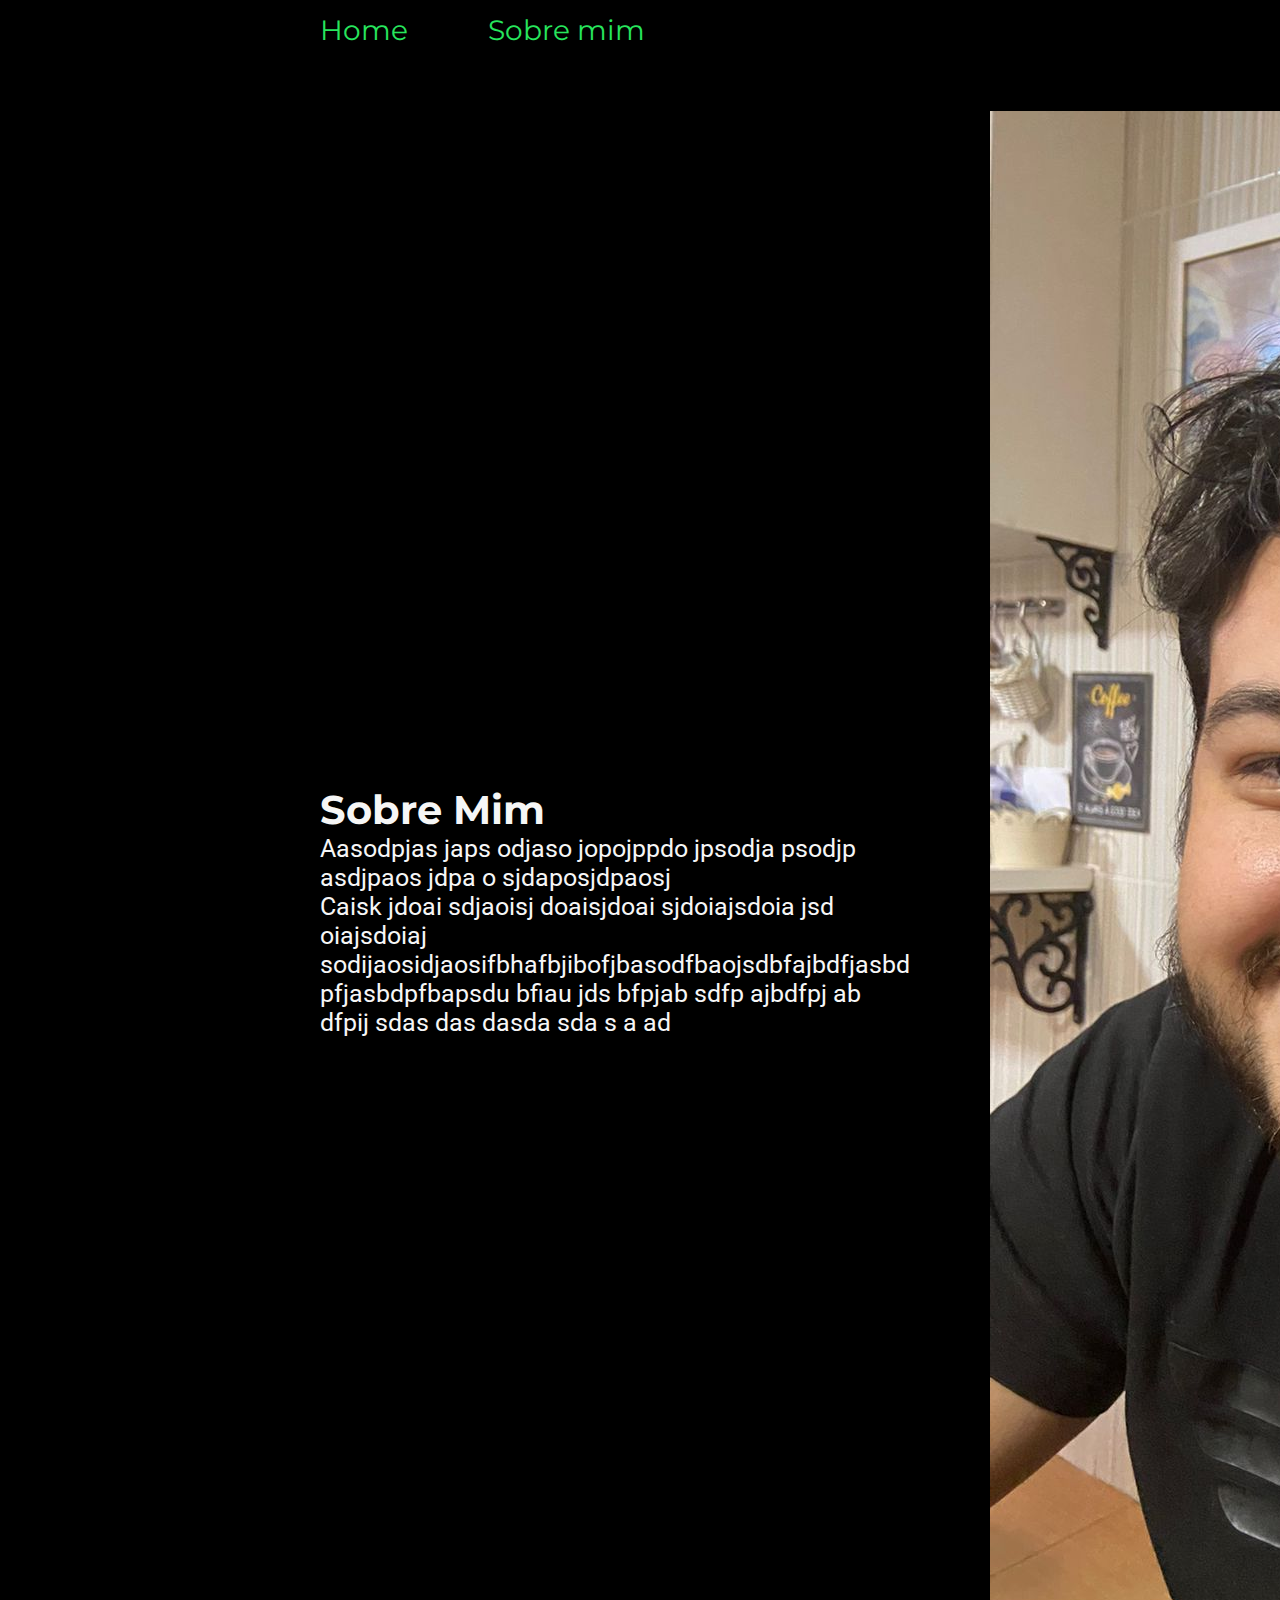
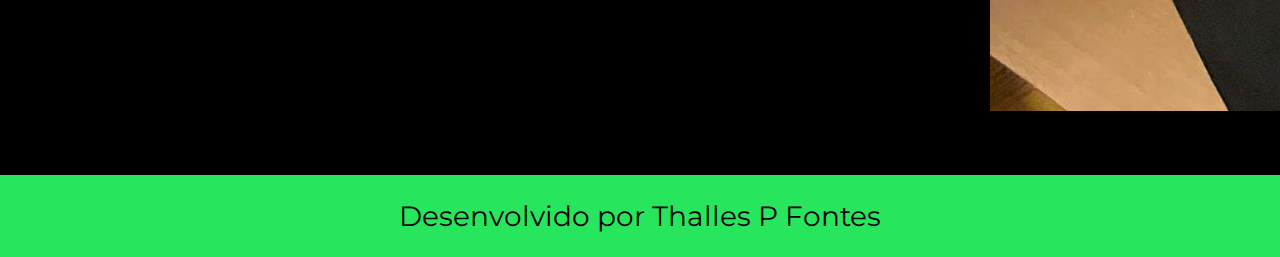
==== about.html @ 8fd91265 "Add files via upload" ====
<!DOCTYPE html>
<html lang="pt-br">
<head>
    <meta charset="UTF-8">
    <meta http-equiv="X-UA-Compatible" content="IE=edge">
    <meta name="viewport" content="width=device-width, initial-scale=1.0">
    <title>Sobre mim</title>
    <link rel="stylesheet" href="/styles/style.css">
</head>
<body>
    <header class="cabecalho">
        <nav class="cabecalho__menu">
            <a class="cabecalho__menu__link" href="index.html">Home</a>
            <a class="cabecalho__menu__link" href="about.html">Sobre mim</a>  
        </nav>
    </header>
    <main class="apresentacao">
        <section class="apresentacao__text">
            <h1 class="apresentacao__text__title"> Sobre Mim</h1>
            <p class="apresentcao__text__p"> Aasodpjas  japs odjaso jopojppdo jpsodja psodjp asdjpaos jdpa o sjdaposjdpaosj</p>
            <p class="apresentcao__text__p"> Caisk jdoai sdjaoisj doaisjdoai sjdoiajsdoia jsd oiajsdoiaj sodijaosidjaosifbhafbjibofjbasodfbaojsdbfajbdfjasbd pfjasbdpfbapsdu bfiau jds bfpjab sdfp ajbdfpj ab dfpij sdas das dasda sda s a  ad </p>
        </section>
        <img src="./assets/minha foto.png">
    </main>
    <footer class="rodape">
        Desenvolvido por Thalles P Fontes
    </footer>
</body>
</html>
---- styles/style.css ----
@import url('https://fonts.googleapis.com/css2?family=Montserrat:ital,wght@1,600&family=Poppins:wght@600&family=Roboto:ital,wght@1,300&display=swap');

*{
    margin: 0;
    padding: 0;
}

:root {
    --color-one: #000;
    --color-two: #f6f6f6;
    --color-tree: #27e65d;
    --color-hover: #272727;

    --font-title: 'Montserrat', sans-serif;
    --font-text: 'Roboto', sans-serif;
    --font-link-botao: 'Poppins', sans-serif;
}

body {
    /* height: 100vh; */
    box-sizing: border-box;
    background-color: var(--color-one);
  
    color: var(--color-two);
}
strong{
    color: var(--color-tree)
}

.apresentacao{
    padding: 5% 25%;
    display: flex;
    align-items: center;
    justify-content: space-between;
    gap: 80px;
}

.cabecalho{
    padding: 1% 0% 0% 25%;
}

.cabecalho__menu{
    display: flex;
    gap: 80px;
}

.cabecalho__menu__link{
    font-family: var(--font-title);
    font-size: 1.75rem;
    color: var(--color-tree);
    text-decoration: none;
}

.apresentacao__img{
    width: 50%;
}

.apresentcao__text{
    width: 50%;
    display: flex;
    flex-direction: column;
    gap: 20px;
}

.apresentacao__text__title{
    font-size: 2.5rem;
    font-family: var(--font-title);
}

.apresentcao__text__p{
    font-size: 1.55rem;
    font-family: var(--font-text);
}

.apresentacao__links{
    display: flex;
    flex-direction: column;
    justify-content: space-between;
    align-items: center;
    gap: 15px;
}
.apresentacao__links__titles{
    font-family: var(--font-text);

}

.apresentacao__links__botao{
    border: 2px solid var(--color-tree);
    padding: 5px 0;
    width: 40%;
    height: 35px;
    font-size: 1.75rem;
    border-radius: 6px;
    color: var(--color-tree);
    font-family: var(--font-link-botao);
    text-decoration: none;
    text-align: center;
}

.apresentacao__links__botao:hover{
    background-color: var(--color-hover);
}

.rodape{
    color: var(--color-one);
    background-color: var(--color-tree);
    padding: 24px;
    text-align: center;
    font-family: var(--font-title);
    font-size: 1.75rem;
}

@media (max-width: 1200px){
    .cabecalho{
        padding: 10%
    }

    .cabecalho__menu{
        justify-content: center;
    }

    .apresentacao{
        flex-direction: column-reverse;
        padding: 5%;
    }

    .apresentcao__text{
        width: auto;
    }
}
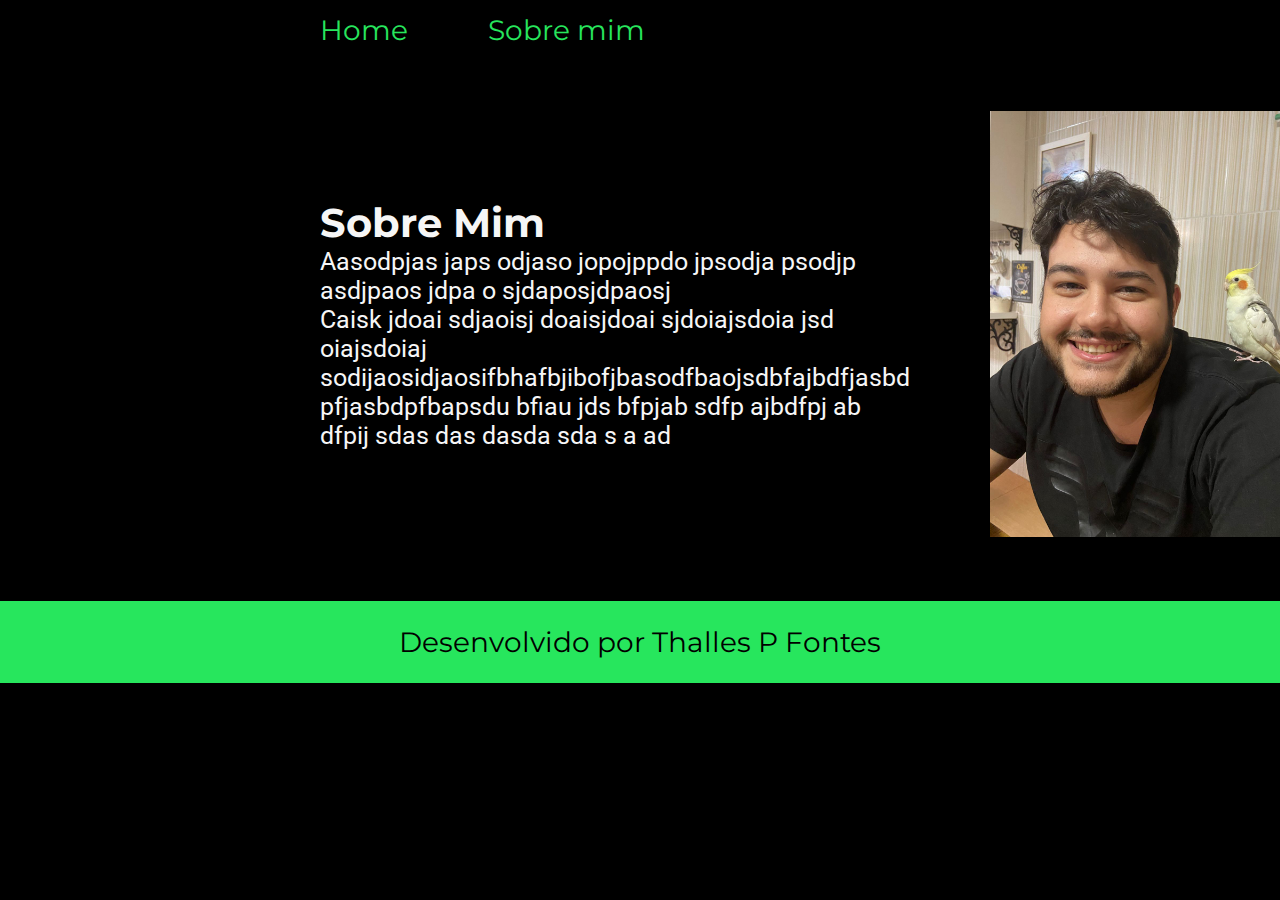
==== commit fda7942e: "Add files via upload" ====
--- a/about.html
+++ b/about.html
@@ -20,7 +20,7 @@
             <p class="apresentcao__text__p"> Aasodpjas  japs odjaso jopojppdo jpsodja psodjp asdjpaos jdpa o sjdaposjdpaosj</p>
             <p class="apresentcao__text__p"> Caisk jdoai sdjaoisj doaisjdoai sjdoiajsdoia jsd oiajsdoiaj sodijaosidjaosifbhafbjibofjbasodfbaojsdbfajbdfjasbd pfjasbdpfbapsdu bfiau jds bfpjab sdfp ajbdfpj ab dfpij sdas das dasda sda s a  ad </p>
         </section>
-        <img src="./assets/minha foto.png">
+        <img class="apresentacao__img" src="./assets/minha foto.png">
     </main>
     <footer class="rodape">
         Desenvolvido por Thalles P Fontes
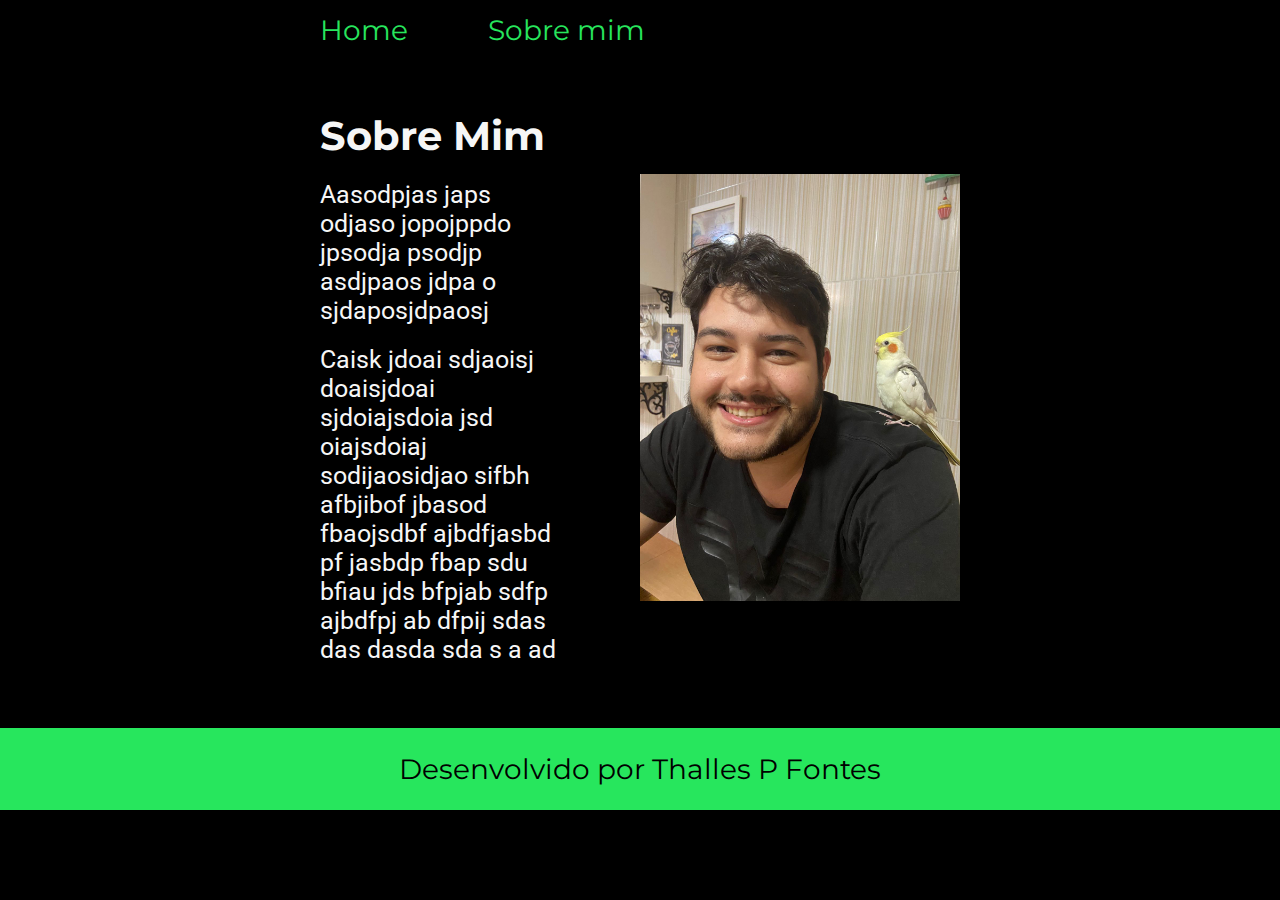
==== commit 2c9855fe: "Add files via upload" ====
--- a/about.html
+++ b/about.html
@@ -17,8 +17,8 @@
     <main class="apresentacao">
         <section class="apresentacao__text">
             <h1 class="apresentacao__text__title"> Sobre Mim</h1>
-            <p class="apresentcao__text__p"> Aasodpjas  japs odjaso jopojppdo jpsodja psodjp asdjpaos jdpa o sjdaposjdpaosj</p>
-            <p class="apresentcao__text__p"> Caisk jdoai sdjaoisj doaisjdoai sjdoiajsdoia jsd oiajsdoiaj sodijaosidjaosifbhafbjibofjbasodfbaojsdbfajbdfjasbd pfjasbdpfbapsdu bfiau jds bfpjab sdfp ajbdfpj ab dfpij sdas das dasda sda s a  ad </p>
+            <p class="apresentacao__text__p"> Aasodpjas  japs odjaso jopojppdo jpsodja psodjp asdjpaos jdpa o sjdaposjdpaosj</p>
+            <p class="apresentacao__text__p"> Caisk jdoai sdjaoisj doaisjdoai sjdoiajsdoia jsd oiajsdoiaj sodijaosidjao sifbh afbjibof jbasod fbaojsdbf ajbdfjasbd pf jasbdp fbap sdu bfiau jds bfpjab sdfp ajbdfpj ab dfpij sdas das dasda sda s a  ad </p>
         </section>
         <img class="apresentacao__img" src="./assets/minha foto.png">
     </main>
--- a/styles/style.css
+++ b/styles/style.css
@@ -55,7 +55,7 @@
     width: 50%;
 }
 
-.apresentcao__text{
+.apresentacao__text{
     width: 50%;
     display: flex;
     flex-direction: column;
@@ -67,7 +67,7 @@
     font-family: var(--font-title);
 }
 
-.apresentcao__text__p{
+.apresentacao__text__p{
     font-size: 1.55rem;
     font-family: var(--font-text);
 }
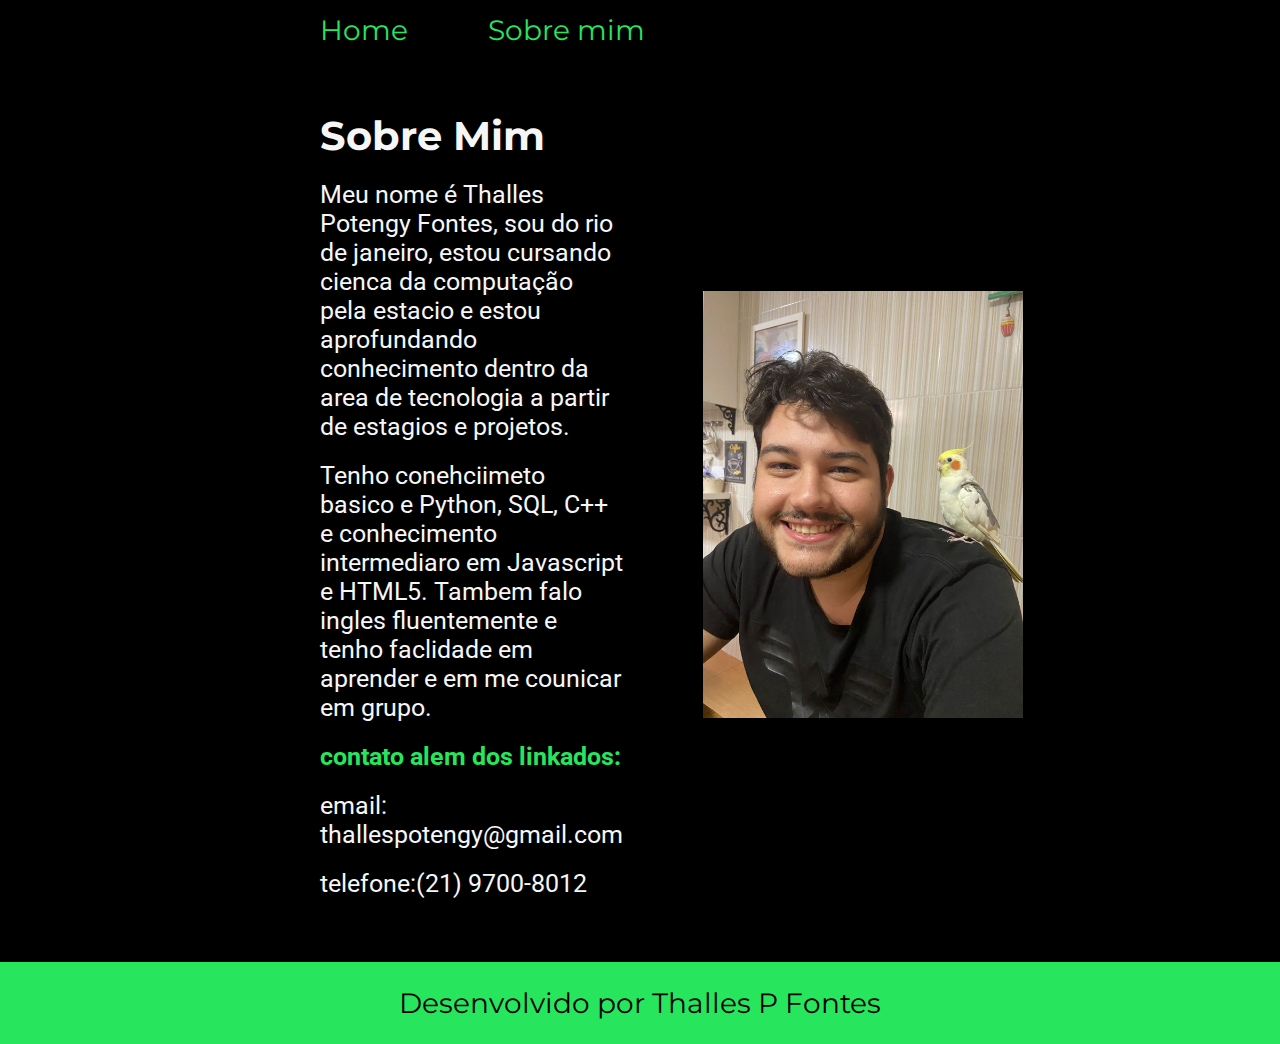
==== commit a696fff7: "Add files via upload" ====
--- a/about.html
+++ b/about.html
@@ -17,8 +17,11 @@
     <main class="apresentacao">
         <section class="apresentacao__text">
             <h1 class="apresentacao__text__title"> Sobre Mim</h1>
-            <p class="apresentacao__text__p"> Aasodpjas  japs odjaso jopojppdo jpsodja psodjp asdjpaos jdpa o sjdaposjdpaosj</p>
-            <p class="apresentacao__text__p"> Caisk jdoai sdjaoisj doaisjdoai sjdoiajsdoia jsd oiajsdoiaj sodijaosidjao sifbh afbjibof jbasod fbaojsdbf ajbdfjasbd pf jasbdp fbap sdu bfiau jds bfpjab sdfp ajbdfpj ab dfpij sdas das dasda sda s a  ad </p>
+            <p class="apresentacao__text__p">Meu nome é Thalles Potengy Fontes, sou do rio de janeiro, estou cursando cienca da computação pela estacio e estou aprofundando conhecimento dentro da area de tecnologia a partir de estagios e projetos. </p>
+            <p class="apresentacao__text__p">Tenho conehciimeto basico e Python, SQL, C++ e conhecimento intermediaro em Javascript e HTML5. Tambem falo ingles fluentemente e tenho faclidade em aprender e em me counicar em grupo.</p>
+            <p class="apresentacao__text__p"><strong>contato alem dos linkados:</strong></p>
+            <p class="apresentacao__text__p">email: thallespotengy@gmail.com</p>
+            <p class="apresentacao__text__p">telefone:(21) 9700-8012</p>
         </section>
         <img class="apresentacao__img" src="./assets/minha foto.png">
     </main>
--- a/styles/style.css
+++ b/styles/style.css
@@ -124,7 +124,7 @@
         padding: 5%;
     }
 
-    .apresentcao__text{
+    .apresentacao__text{
         width: auto;
     }
 }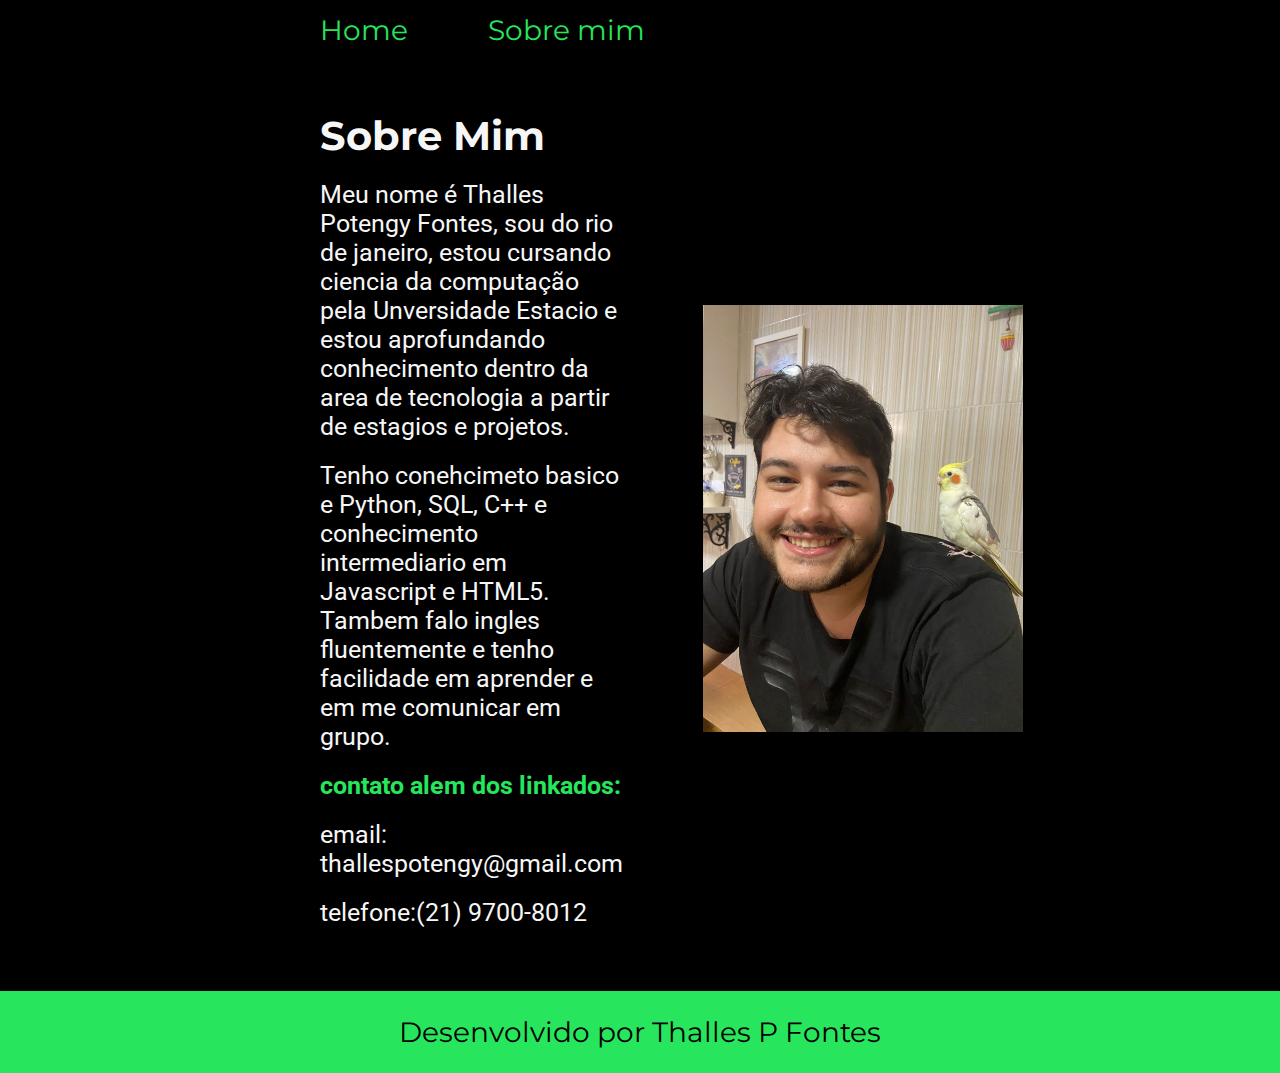
==== commit 11487aba: "Add files via upload" ====
--- a/about.html
+++ b/about.html
@@ -17,8 +17,8 @@
     <main class="apresentacao">
         <section class="apresentacao__text">
             <h1 class="apresentacao__text__title"> Sobre Mim</h1>
-            <p class="apresentacao__text__p">Meu nome é Thalles Potengy Fontes, sou do rio de janeiro, estou cursando cienca da computação pela estacio e estou aprofundando conhecimento dentro da area de tecnologia a partir de estagios e projetos. </p>
-            <p class="apresentacao__text__p">Tenho conehciimeto basico e Python, SQL, C++ e conhecimento intermediaro em Javascript e HTML5. Tambem falo ingles fluentemente e tenho faclidade em aprender e em me counicar em grupo.</p>
+            <p class="apresentacao__text__p">Meu nome é Thalles Potengy Fontes, sou do rio de janeiro, estou cursando ciencia da computação pela Unversidade Estacio e estou aprofundando conhecimento dentro da area de tecnologia a partir de estagios e projetos. </p>
+            <p class="apresentacao__text__p">Tenho conehcimeto basico e Python, SQL, C++ e conhecimento intermediario em Javascript e HTML5. Tambem falo ingles fluentemente e tenho facilidade em aprender e em me comunicar em grupo.</p>
             <p class="apresentacao__text__p"><strong>contato alem dos linkados:</strong></p>
             <p class="apresentacao__text__p">email: thallespotengy@gmail.com</p>
             <p class="apresentacao__text__p">telefone:(21) 9700-8012</p>
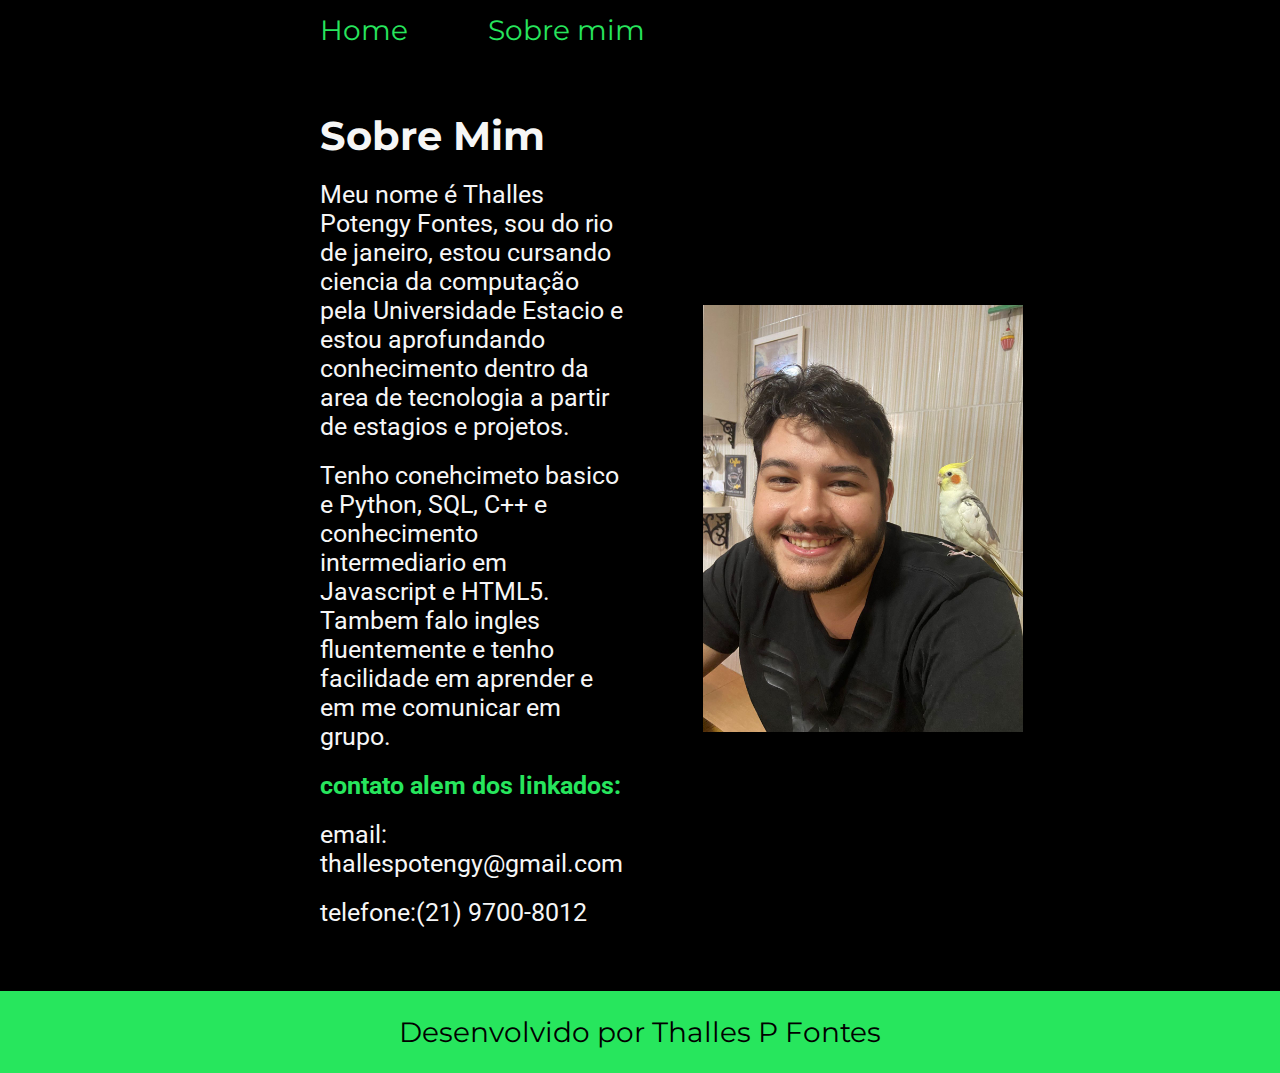
==== commit 9160fd12: "Add files via upload" ====
--- a/about.html
+++ b/about.html
@@ -17,7 +17,7 @@
     <main class="apresentacao">
         <section class="apresentacao__text">
             <h1 class="apresentacao__text__title"> Sobre Mim</h1>
-            <p class="apresentacao__text__p">Meu nome é Thalles Potengy Fontes, sou do rio de janeiro, estou cursando ciencia da computação pela Unversidade Estacio e estou aprofundando conhecimento dentro da area de tecnologia a partir de estagios e projetos. </p>
+            <p class="apresentacao__text__p">Meu nome é Thalles Potengy Fontes, sou do rio de janeiro, estou cursando ciencia da computação pela Universidade Estacio e estou aprofundando conhecimento dentro da area de tecnologia a partir de estagios e projetos. </p>
             <p class="apresentacao__text__p">Tenho conehcimeto basico e Python, SQL, C++ e conhecimento intermediario em Javascript e HTML5. Tambem falo ingles fluentemente e tenho facilidade em aprender e em me comunicar em grupo.</p>
             <p class="apresentacao__text__p"><strong>contato alem dos linkados:</strong></p>
             <p class="apresentacao__text__p">email: thallespotengy@gmail.com</p>
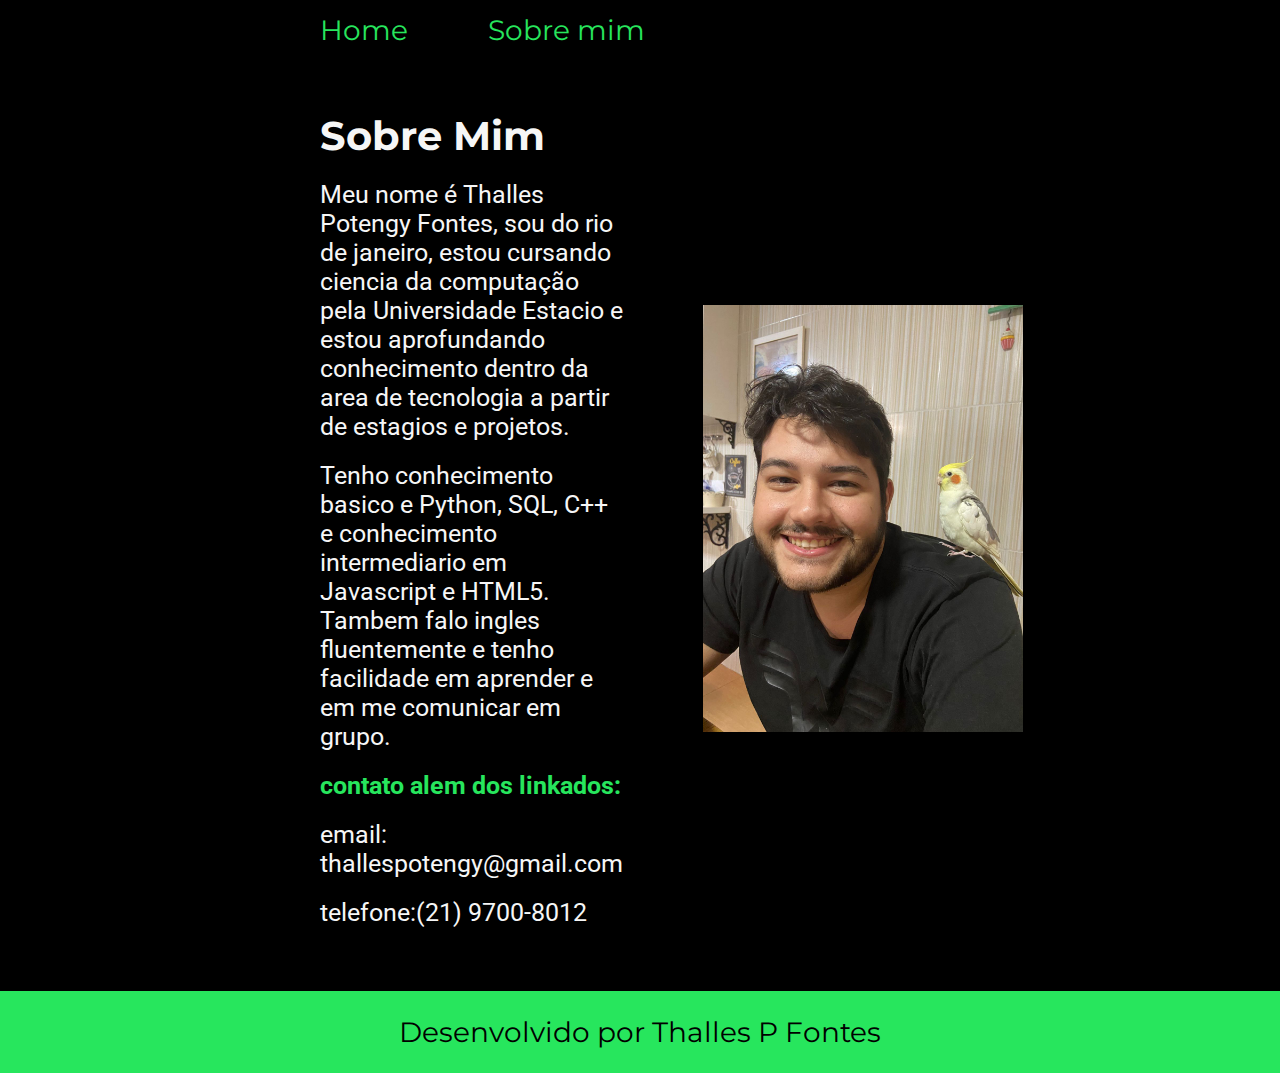
==== commit 8b69b017: "Add files via upload" ====
--- a/about.html
+++ b/about.html
@@ -18,7 +18,7 @@
         <section class="apresentacao__text">
             <h1 class="apresentacao__text__title"> Sobre Mim</h1>
             <p class="apresentacao__text__p">Meu nome é Thalles Potengy Fontes, sou do rio de janeiro, estou cursando ciencia da computação pela Universidade Estacio e estou aprofundando conhecimento dentro da area de tecnologia a partir de estagios e projetos. </p>
-            <p class="apresentacao__text__p">Tenho conehcimeto basico e Python, SQL, C++ e conhecimento intermediario em Javascript e HTML5. Tambem falo ingles fluentemente e tenho facilidade em aprender e em me comunicar em grupo.</p>
+            <p class="apresentacao__text__p">Tenho conhecimento basico e Python, SQL, C++ e conhecimento intermediario em Javascript e HTML5. Tambem falo ingles fluentemente e tenho facilidade em aprender e em me comunicar em grupo.</p>
             <p class="apresentacao__text__p"><strong>contato alem dos linkados:</strong></p>
             <p class="apresentacao__text__p">email: thallespotengy@gmail.com</p>
             <p class="apresentacao__text__p">telefone:(21) 9700-8012</p>
